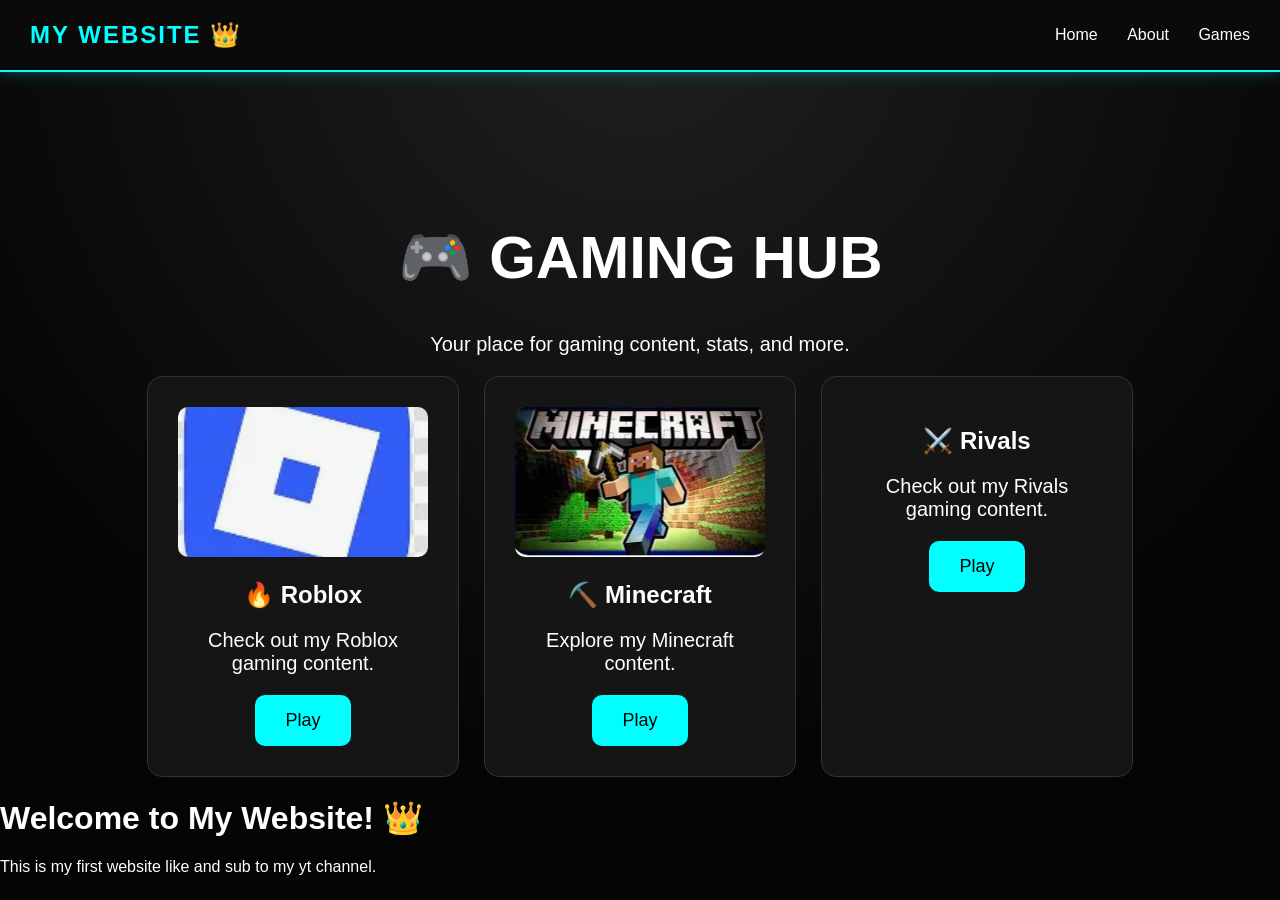
==== index.html @ 05ccb979 "Add files via upload" ====
<!DOCTYPE html>
<html>
<head>
    <title>My Website</title>
    <link rel="stylesheet" href="style.css">
</head>

<body>

    <nav>
        <h2>MY WEBSITE 👑</h2>

        <div>
            <a href="about.html">Home</a>
            <a href="#">About</a>
            <a href="games.html">Games</a>
        </div>
    </nav>

<main class="gaming">
    <div class="intro">
    <h1>🎮 GAMING HUB</h1>
    <p>Your place for gaming content, stats, and more.</p>
</div>

    <div class="games">
        <div class="game-card">
            <img src="roblox.png.png" alt="Roblox">

            <h2>🔥 Roblox</h2>
            <p>Check out my Roblox gaming content.</p>
            <a href="roblox.html">
    <button>Play</button>
</a>
        </div>

        <div class="game-card">
            <img src="minecraft.png.png" alt="Minecraft">

            <h2>⛏️ Minecraft</h2>
            <p>Explore my Minecraft content.</p>
            <a href="minecraft.html">
    <button>Play</button>
</a>
        </div>

<div class="game-card">
    <h2>⚔️ Rivals</h2>
    <p>Check out my Rivals gaming content.</p>
<a href="rivals.html">
    <button>Play</button>
</a>
    
</div>
        </div>
    </div>
</main>
    <h1>Welcome to My Website! 👑</h1>
    <p>This is my first website like and sub to my yt channel.</p>

</main>
<script>
    function startWebsite() {
        alert("Welcome to my website! 🔥");
    }
</script>
</body>
</html>
---- style.css ----
body {
    margin: 0;
    background-color: #050505;
    color: white;
    font-family: Arial;
    background-image: radial-gradient(circle at top, #202020, #050505 70%);
    min-height: 100vh;
}


nav {
    height: 70px;
    background-color: #0a0a0a;
    display: flex;
    align-items: center;
    justify-content: space-between;
    padding: 0 30px;
    border-bottom: 2px solid cyan;
    box-shadow: 0 0 15px rgba(0, 255, 255, 0.3);
}

nav h2 {
     color: cyan;
    letter-spacing: 2px;
    margin: 0;
}

nav a {
    color: white;
    text-decoration: none;
    margin-left: 25px;
}

nav a:hover {
    color: cyan;
}

main {
    text-align: center;
    margin-top: 150px;
}

main h1 {
    font-size: 50px;
}

main p {
    font-size: 20px;
}button {
    background-color: cyan;
    color: black;
    border: none;
    padding: 15px 30px;
    font-size: 18px;
    border-radius: 10px;
    cursor: pointer;
}

button:hover {
    transform: scale(1.1);
}.game-card {
    background-color: #151515;
    width: 250px;
    padding: 30px;
    border-radius: 15px;
    border: 1px solid #333;
    transition: 0.3s;
}

.game-card:hover {
    transform: translateY(-10px);
    border-color: cyan;
    box-shadow: 0 0 20px cyan;
}.games {
    display: flex;
    justify-content: center;
    gap: 25px;
    flex-wrap: wrap;
}.game-card img {
    width: 100%;
    height: 150px;
    object-fit: cover;
    border-radius: 10px;
}.rivals-info {
    background-color: #151515;
    max-width: 600px;
    margin: 40px auto;
    padding: 30px;
    border-radius: 15px;
    border: 1px solid #333;
}

.rivals-info h2 {
    font-size: 30px;
}

.rivals-info p {
    color: #bbb;
    font-size: 18px;
}box-shadow: 0 0 20px cyan;
.intro {
    text-align: center;
    margin-bottom: 50px;
}

.intro h1 {
    font-size: 60px;
}

.intro p {
    font-size: 20px;
}
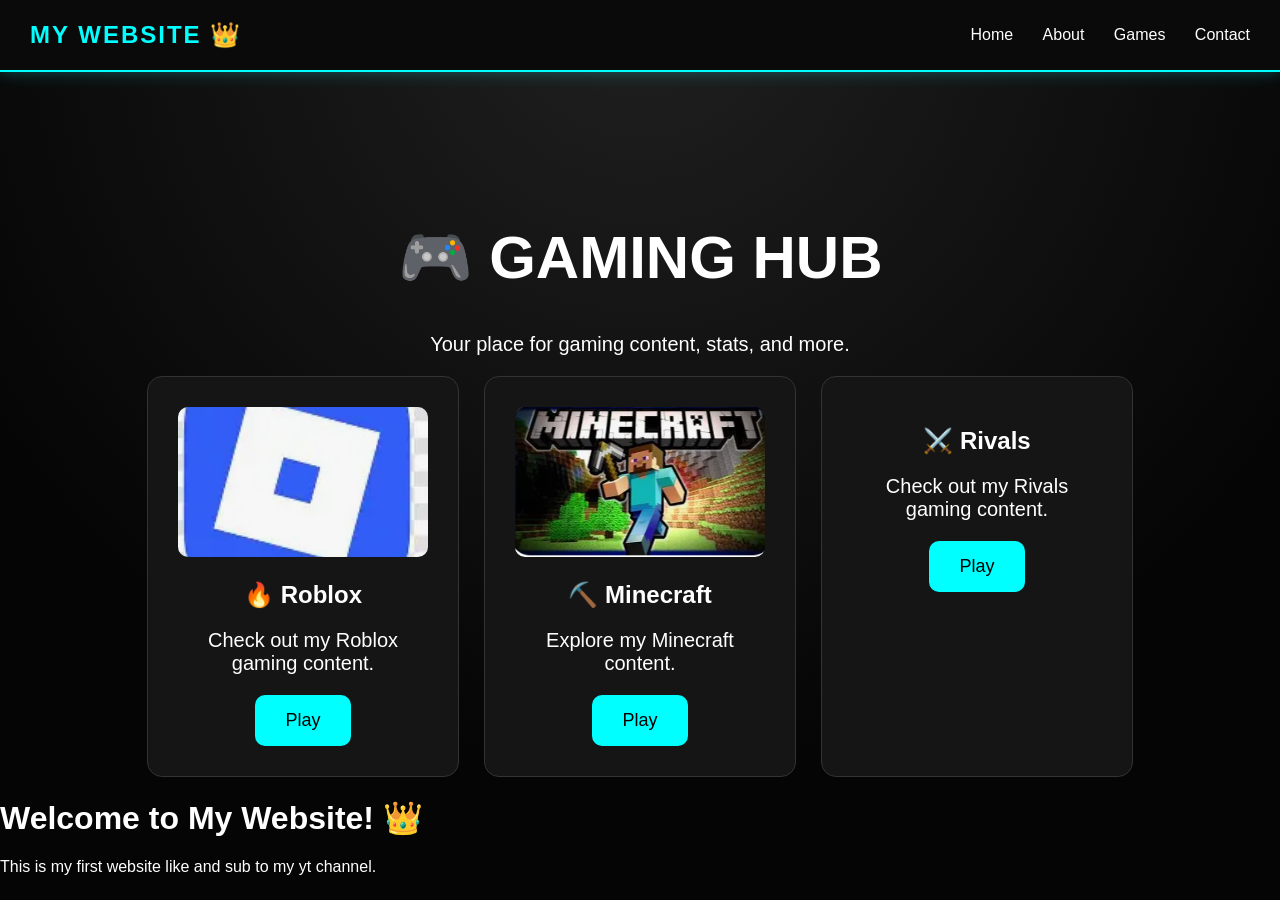
==== commit afaff492: "Add files via upload" ====
--- a/index.html
+++ b/index.html
@@ -14,6 +14,7 @@
             <a href="about.html">Home</a>
             <a href="#">About</a>
             <a href="games.html">Games</a>
+            <a href="contact.html">Contact</a>
         </div>
     </nav>
 
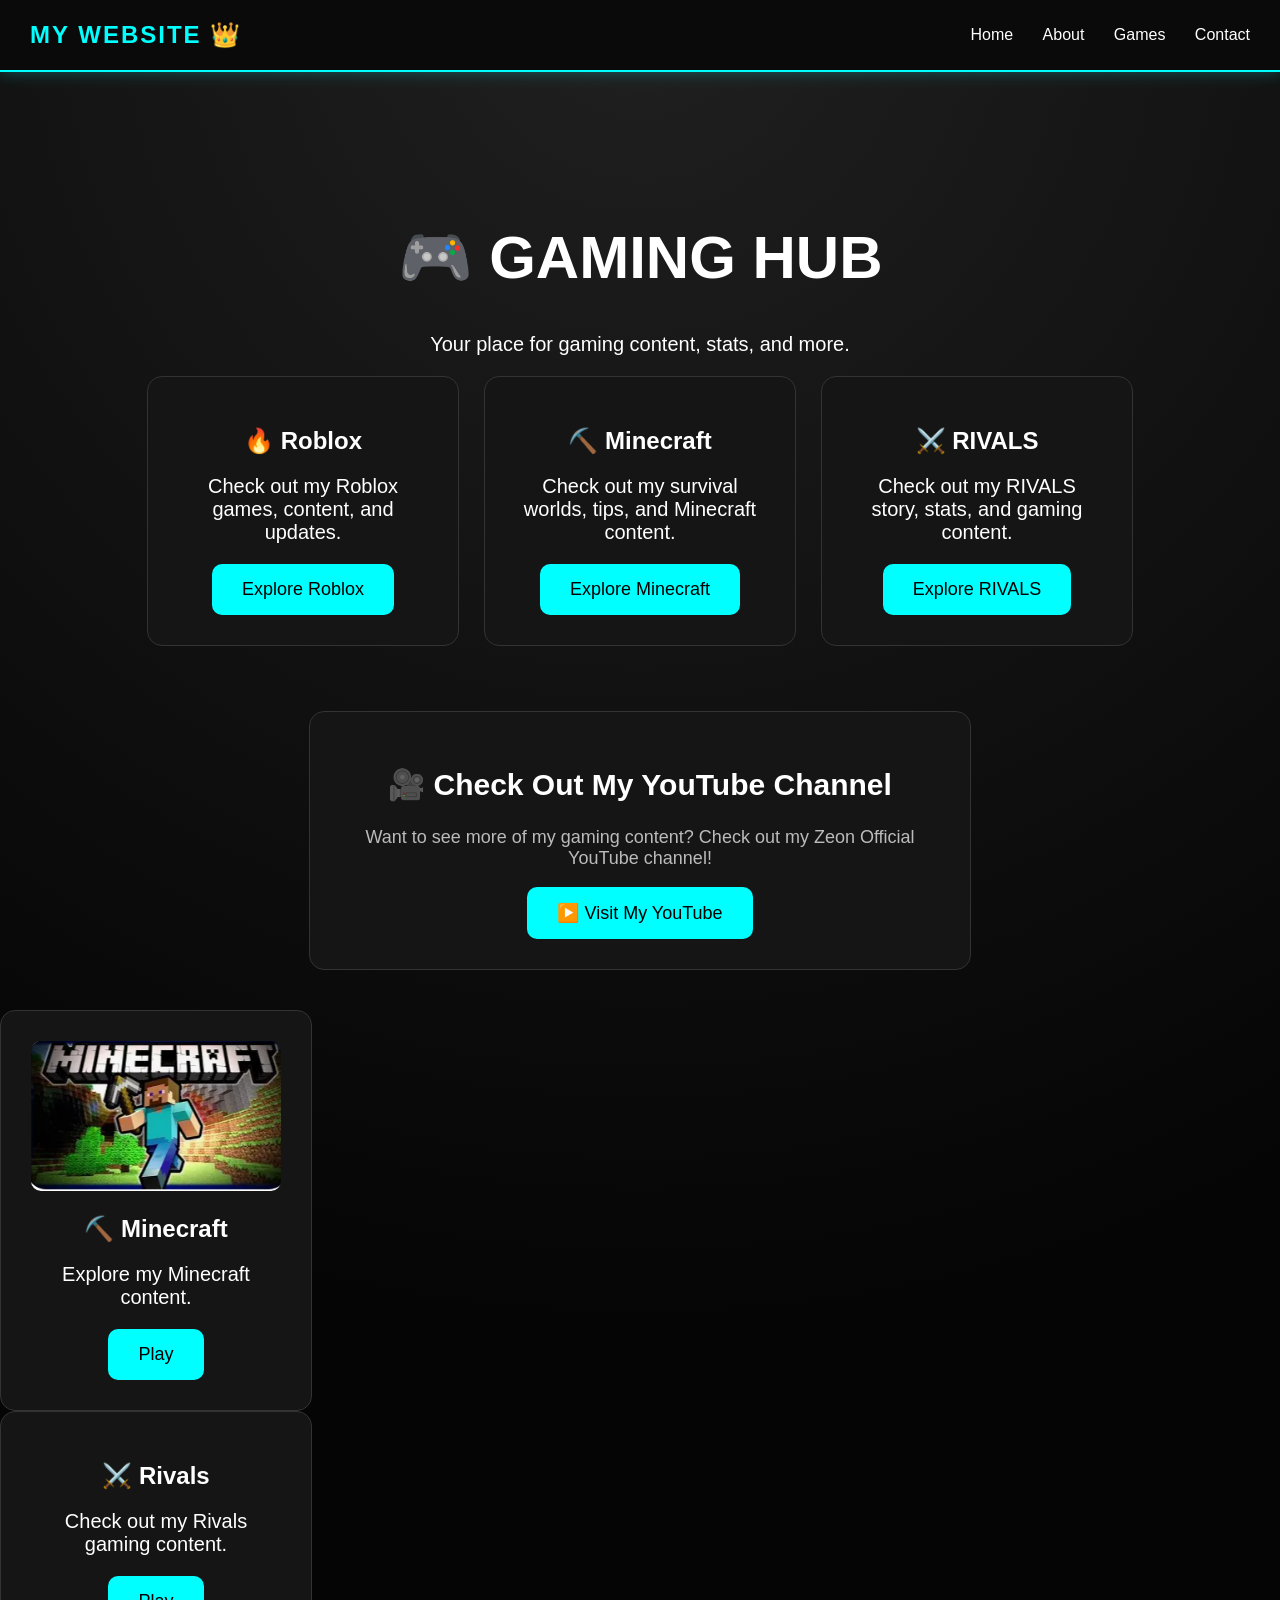
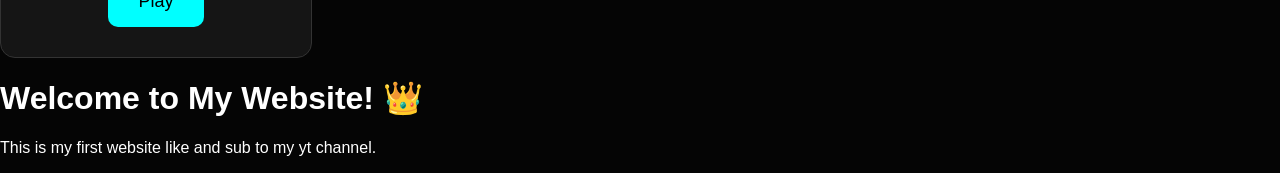
==== commit 4657cf21: "Add files via upload" ====
--- a/index.html
+++ b/index.html
@@ -25,15 +25,47 @@
 </div>
 
     <div class="games">
-        <div class="game-card">
-            <img src="roblox.png.png" alt="Roblox">
 
-            <h2>🔥 Roblox</h2>
-            <p>Check out my Roblox gaming content.</p>
-            <a href="roblox.html">
-    <button>Play</button>
-</a>
-        </div>
+    <div class="game-card">
+        <h2>🔥 Roblox</h2>
+        <p>Check out my Roblox games, content, and updates.</p>
+        <a href="roblox.html">
+            <button>Explore Roblox</button>
+        </a>
+    </div>
+
+    <div class="game-card">
+        <h2>⛏️ Minecraft</h2>
+        <p>Check out my survival worlds, tips, and Minecraft content.</p>
+        <a href="minecraft.html">
+            <button>Explore Minecraft</button>
+        </a>
+    </div>
+
+    <div class="game-card">
+        <h2>⚔️ RIVALS</h2>
+        <p>Check out my RIVALS story, stats, and gaming content.</p>
+        <a href="rivals.html">
+            <button>Explore RIVALS</button>
+        </a>
+    </div>
+
+<div class="rivals-info">
+
+    <h2>🎥 Check Out My YouTube Channel</h2>
+
+    <p>
+        Want to see more of my gaming content?
+        Check out my Zeon Official YouTube channel!
+    </p>
+
+    <a href="https://www.youtube.com/@zeonofficial-g4p" target="_blank">
+        <button>▶️ Visit My YouTube</button>
+    </a>
+
+</div>
+
+</div>
 
         <div class="game-card">
             <img src="minecraft.png.png" alt="Minecraft">
